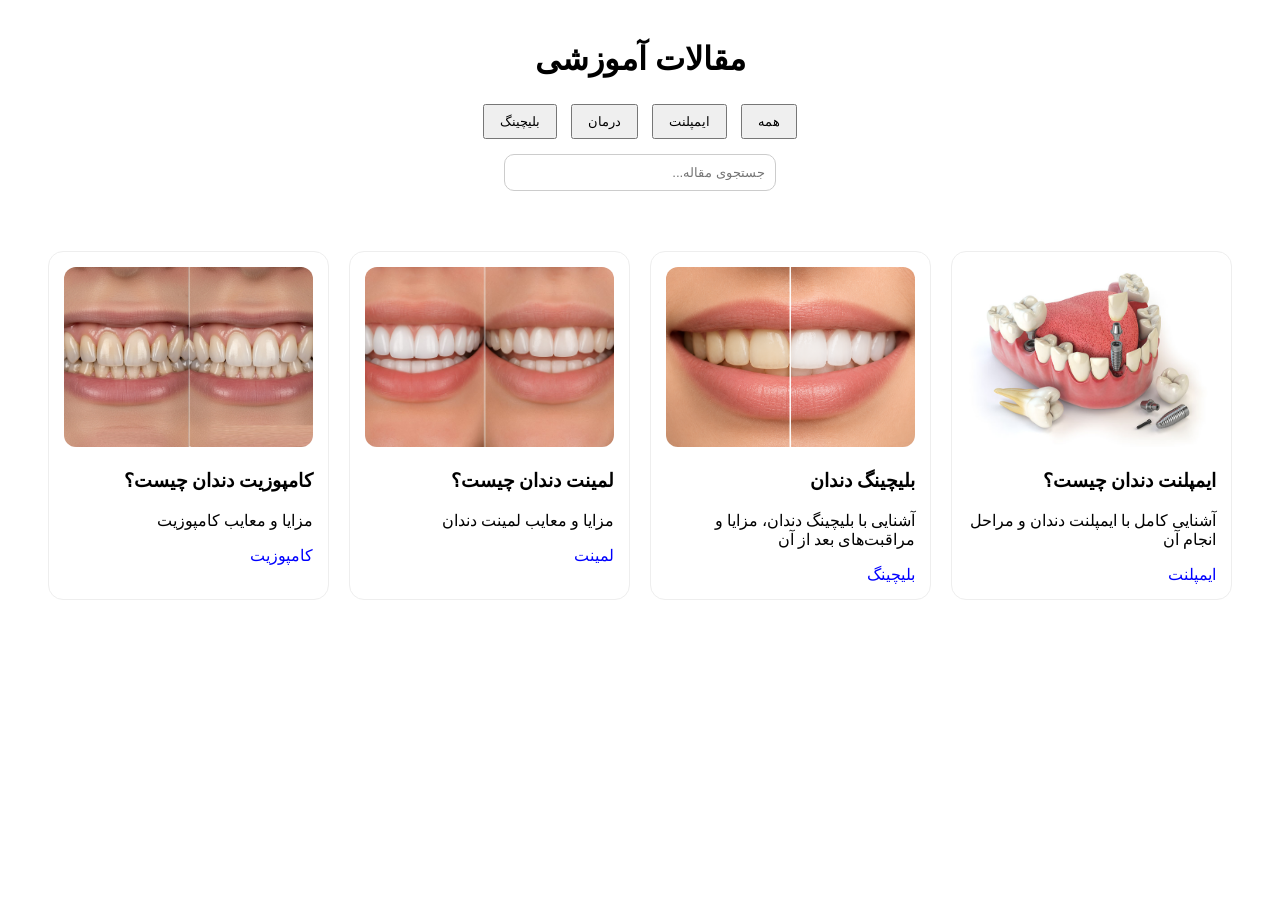
==== blog/index.html @ dccfb139 "Initial website upload Initial website upload" ====
<!DOCTYPE html>
<html lang="fa" dir="rtl">
<head>
  <meta charset="UTF-8">
<title>مقالات دندانپزشکی سپیدان | ایمپلنت، لمینت، کامپوزیت و بلیچینگ</title>

  <link rel="stylesheet" href="../assets/css/style.css">
<meta name="description" content="مقالات آموزشی دندانپزشکی سپیدان درباره ایمپلنت، لمینت، کامپوزیت، بلیچینگ و سلامت دهان و دندان">

<meta name="robots" content="index,follow">

<link rel="canonical" href="https://sepidandental.ir/blog/">

<meta property="og:title" content="مقالات دندانپزشکی سپیدان">
<meta property="og:description" content="مقالات آموزشی ایمپلنت، لمینت، کامپوزیت و بلیچینگ">
<meta property="og:url" content="https://sepidandental.ir/blog/">
<meta property="og:type" content="website">
<meta property="og:image" content="https://sepidandental.ir/images/cover.jpg">
<meta name="viewport" content="width=device-width, initial-scale=1.0">
</head>

<body>

<h1 style="text-align:center;margin-top:40px;">
مقالات آموزشی
</h1>

<!-- سرچ -->
<div style="text-align:center;margin:20px;">
<!-- فیلتر دسته‌بندی -->
<div style="text-align:center;margin:10px;">
  <button onclick="filterCategory('همه')" style="margin:5px;padding:8px 15px;">همه</button>
  <button onclick="filterCategory('ایمپلنت')" style="margin:5px;padding:8px 15px;">ایمپلنت</button>
  <button onclick="filterCategory('درمان')" style="margin:5px;padding:8px 15px;">درمان</button>
<button onclick="filterCategory('بلیچینگ')" style="margin:5px;padding:8px 15px;">بلیچینگ</button>
</div>
  <input id="search" placeholder="جستجوی مقاله..."
  style="padding:10px;width:250px;border-radius:10px;border:1px solid #ccc;">
</div>

<!-- لیست مقالات -->
<div id="blog-container"
style="display:grid;grid-template-columns:repeat(auto-fit,minmax(280px,1fr));gap:20px;padding:40px;">
</div>

<!-- دیتا -->
<script src="../data/posts.js"></script>


<script>
let currentCategory = "همه";
let currentSearch = "";

const allPosts = posts;

console.log(posts);

function render() {

  const container = document.getElementById("blog-container");
  container.innerHTML = "";

  let filtered = allPosts;

  // فیلتر دسته‌بندی
  if (currentCategory !== "همه") {
    filtered = filtered.filter(p =>
      p.category.includes(currentCategory)
    );
  }

  // سرچ
  if (currentSearch) {
    filtered = filtered.filter(p =>
      p.title.includes(currentSearch) ||
      p.desc.includes(currentSearch) ||
      p.category.includes(currentSearch)
    );
  }

  filtered.forEach(post => {
    container.innerHTML += `
      <a href="${post.url}" style="text-decoration:none;color:black;border:1px solid #eee;padding:15px;border-radius:15px;display:block;">
        <img src="../${post.image}" style="width:100%;height:180px;object-fit:cover;border-radius:12px;">
        <h3>${post.title}</h3>
        <p>${post.desc}</p>
        <span style="color:blue;">${post.category}</span>
      </a>
    `;
  });
}
// دسته‌بندی
function filterCategory(cat) {
  currentCategory = cat;
  render();
}

// سرچ
document.getElementById("search").addEventListener("input", (e) => {
  currentSearch = e.target.value;
  render();
});

// اولین اجرا
render();
</script>

</body>
</html>
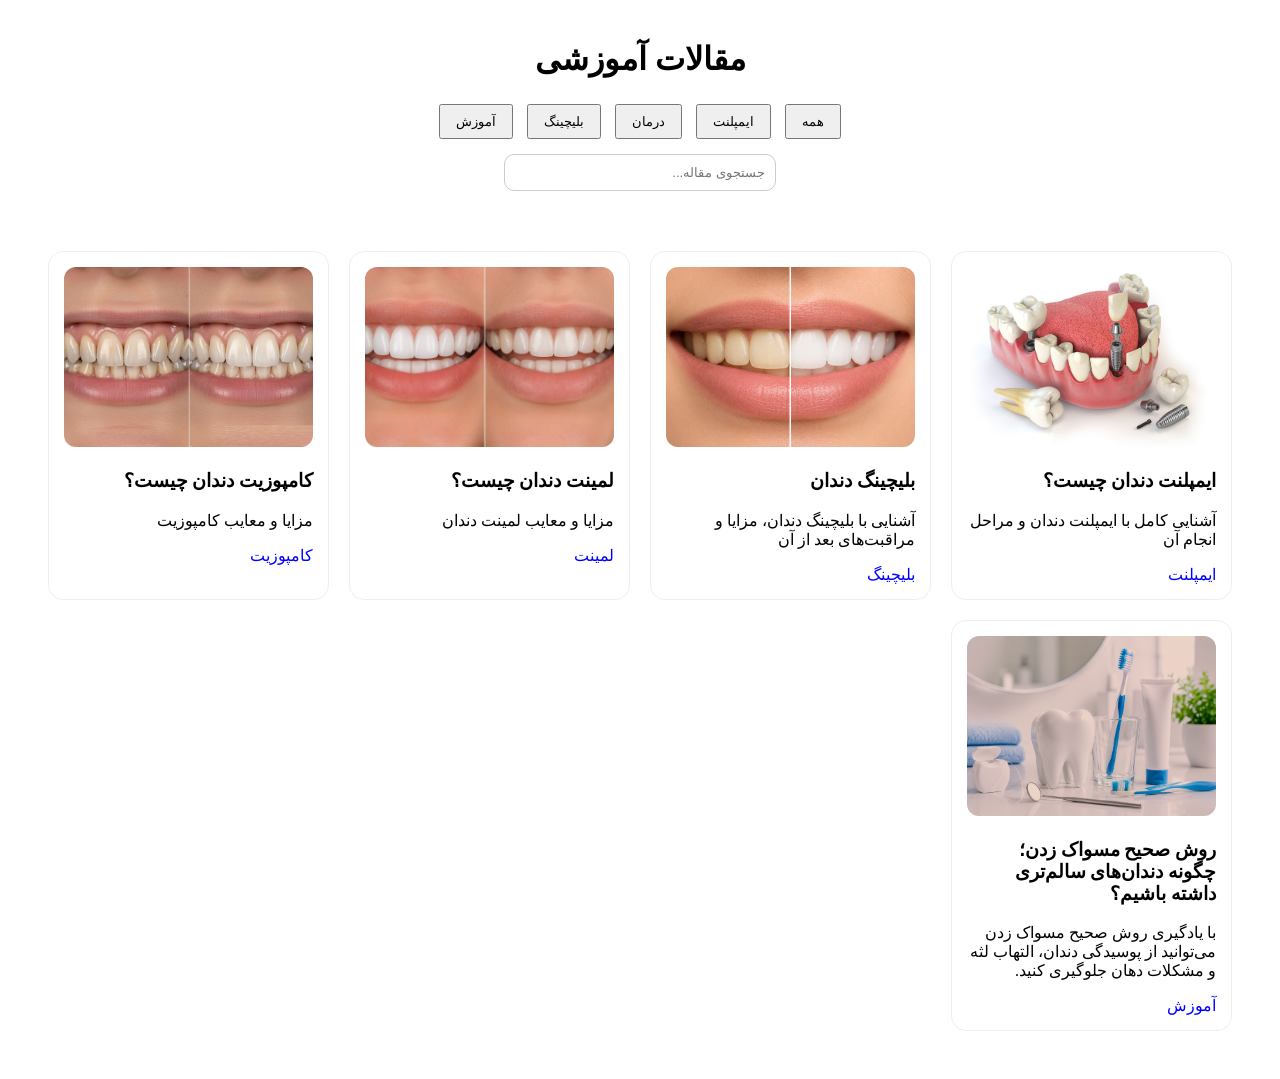
==== commit d267f141: "Update index.html" ====
--- a/blog/index.html
+++ b/blog/index.html
@@ -33,6 +33,9 @@
   <button onclick="filterCategory('ایمپلنت')" style="margin:5px;padding:8px 15px;">ایمپلنت</button>
   <button onclick="filterCategory('درمان')" style="margin:5px;padding:8px 15px;">درمان</button>
 <button onclick="filterCategory('بلیچینگ')" style="margin:5px;padding:8px 15px;">بلیچینگ</button>
+<button onclick="filterCategory('آموزش')" style="margin:5px;padding:8px 15px;">
+آموزش
+</button>
 </div>
   <input id="search" placeholder="جستجوی مقاله..."
   style="padding:10px;width:250px;border-radius:10px;border:1px solid #ccc;">
@@ -54,6 +57,7 @@
 const allPosts = posts;
 
 console.log(posts);
+
 
 function render() {
 
@@ -106,4 +110,4 @@
 </script>
 
 </body>
-</html>+</html>
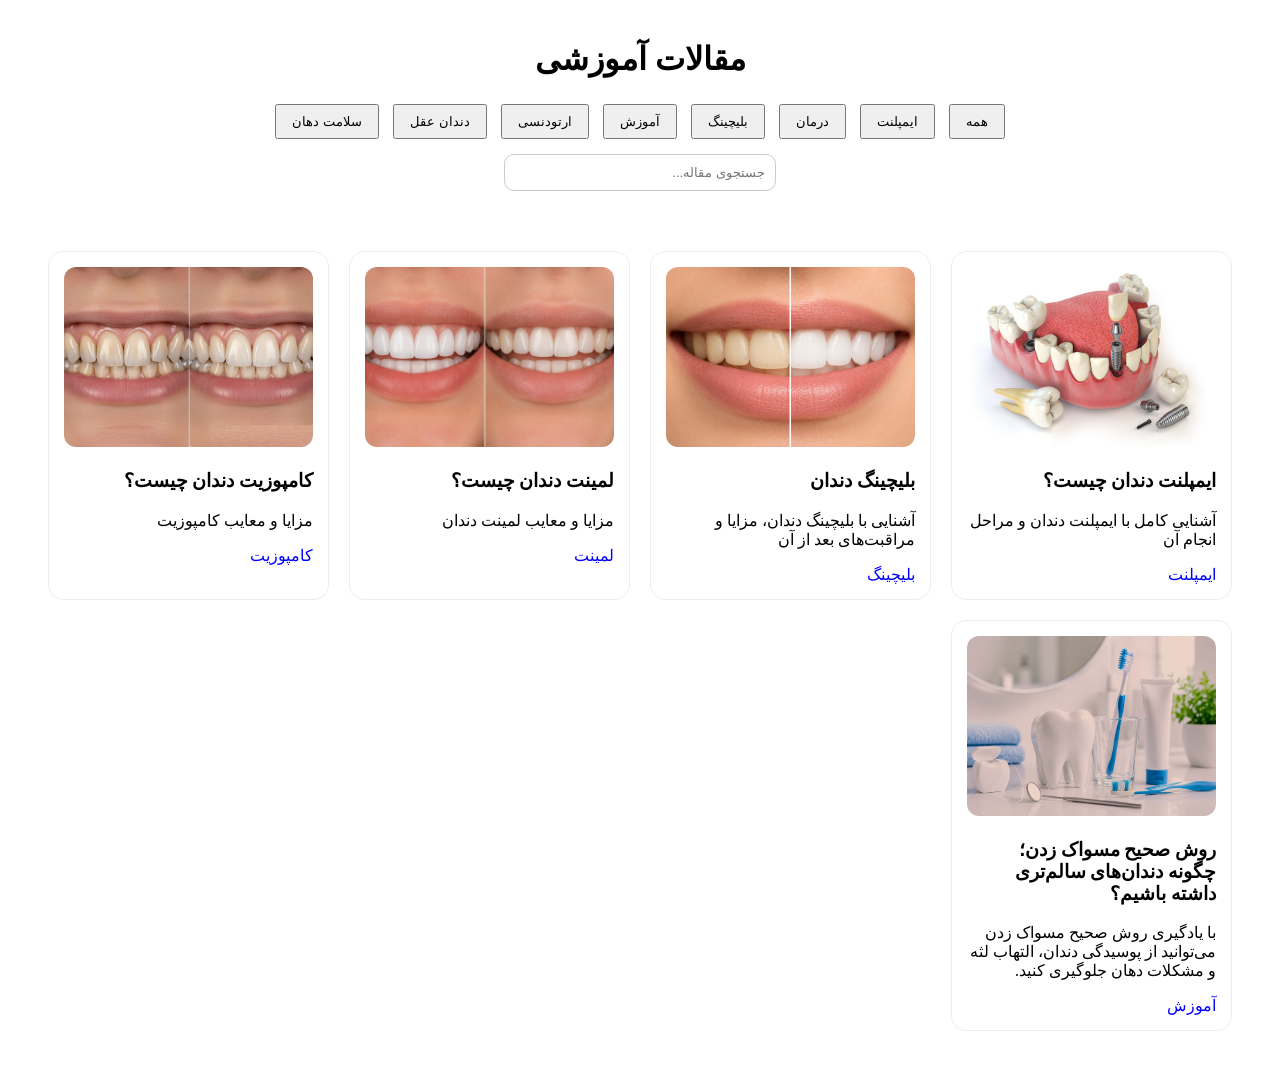
==== commit 0ded9884: "Update index.html" ====
--- a/blog/index.html
+++ b/blog/index.html
@@ -2,7 +2,7 @@
 <html lang="fa" dir="rtl">
 <head>
   <meta charset="UTF-8">
-<title>مقالات دندانپزشکی سپیدان | ایمپلنت، لمینت، کامپوزیت و بلیچینگ</title>
+<title>مقالات دندانپزشکی سپیدان | آموزش،ایمپلنت، لمینت، کامپوزیت و بلیچینگ</title>
 
   <link rel="stylesheet" href="../assets/css/style.css">
 <meta name="description" content="مقالات آموزشی دندانپزشکی سپیدان درباره ایمپلنت، لمینت، کامپوزیت، بلیچینگ و سلامت دهان و دندان">
@@ -12,7 +12,7 @@
 <link rel="canonical" href="https://sepidandental.ir/blog/">
 
 <meta property="og:title" content="مقالات دندانپزشکی سپیدان">
-<meta property="og:description" content="مقالات آموزشی ایمپلنت، لمینت، کامپوزیت و بلیچینگ">
+<meta property="og:description" content="مقالات آموزشی آموزش،ایمپلنت، لمینت، کامپوزیت و بلیچینگ">
 <meta property="og:url" content="https://sepidandental.ir/blog/">
 <meta property="og:type" content="website">
 <meta property="og:image" content="https://sepidandental.ir/images/cover.jpg">
@@ -29,13 +29,39 @@
 <div style="text-align:center;margin:20px;">
 <!-- فیلتر دسته‌بندی -->
 <div style="text-align:center;margin:10px;">
-  <button onclick="filterCategory('همه')" style="margin:5px;padding:8px 15px;">همه</button>
-  <button onclick="filterCategory('ایمپلنت')" style="margin:5px;padding:8px 15px;">ایمپلنت</button>
-  <button onclick="filterCategory('درمان')" style="margin:5px;padding:8px 15px;">درمان</button>
-<button onclick="filterCategory('بلیچینگ')" style="margin:5px;padding:8px 15px;">بلیچینگ</button>
+
+<button onclick="filterCategory('همه')" style="margin:5px;padding:8px 15px;">
+همه
+</button>
+
+<button onclick="filterCategory('ایمپلنت')" style="margin:5px;padding:8px 15px;">
+ایمپلنت
+</button>
+
+<button onclick="filterCategory('درمان')" style="margin:5px;padding:8px 15px;">
+درمان
+</button>
+
+<button onclick="filterCategory('بلیچینگ')" style="margin:5px;padding:8px 15px;">
+بلیچینگ
+</button>
+
 <button onclick="filterCategory('آموزش')" style="margin:5px;padding:8px 15px;">
 آموزش
 </button>
+
+<button onclick="filterCategory('ارتودنسی')" style="margin:5px;padding:8px 15px;">
+ارتودنسی
+</button>
+
+<button onclick="filterCategory('دندان عقل')" style="margin:5px;padding:8px 15px;">
+دندان عقل
+</button>
+
+<button onclick="filterCategory('سلامت دهان')" style="margin:5px;padding:8px 15px;">
+سلامت دهان
+</button>
+
 </div>
   <input id="search" placeholder="جستجوی مقاله..."
   style="padding:10px;width:250px;border-radius:10px;border:1px solid #ccc;">
@@ -82,16 +108,18 @@
     );
   }
 
-  filtered.forEach(post => {
-    container.innerHTML += `
-      <a href="${post.url}" style="text-decoration:none;color:black;border:1px solid #eee;padding:15px;border-radius:15px;display:block;">
-        <img src="../${post.image}" style="width:100%;height:180px;object-fit:cover;border-radius:12px;">
-        <h3>${post.title}</h3>
-        <p>${post.desc}</p>
-        <span style="color:blue;">${post.category}</span>
-      </a>
-    `;
-  });
+ filtered.forEach(post => {
+  console.log("نمایش:", post.title);
+
+  container.innerHTML += `
+    <a href="${post.url}" style="text-decoration:none;color:black;border:1px solid #eee;padding:15px;border-radius:15px;display:block;">
+      <img src="../${post.image}" style="width:100%;height:180px;object-fit:cover;border-radius:12px;">
+      <h3>${post.title}</h3>
+      <p>${post.desc}</p>
+      <span style="color:blue;">${post.category}</span>
+    </a>
+  `;
+});
 }
 // دسته‌بندی
 function filterCategory(cat) {
